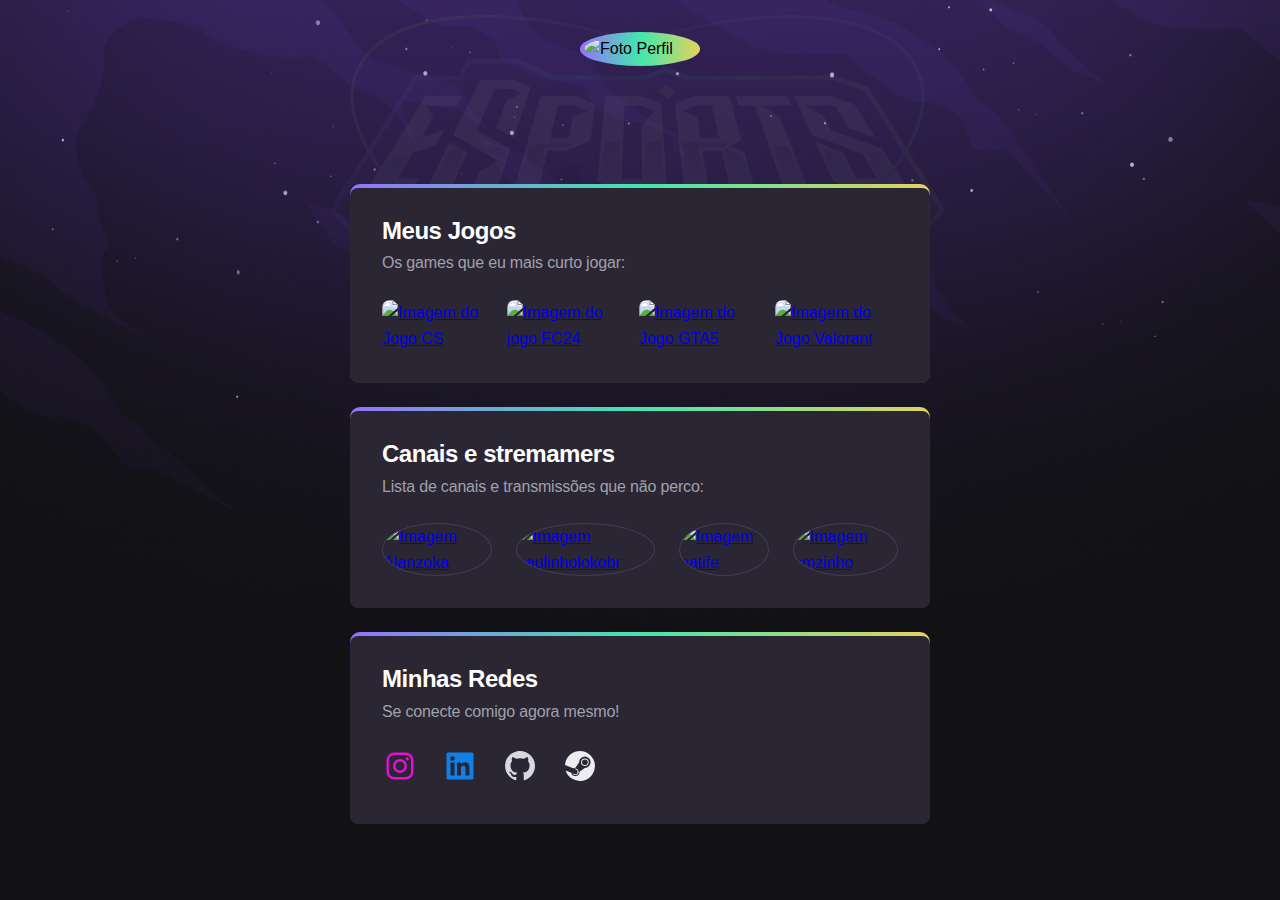
==== index.html @ 17753464 "Name" ====
<!DOCTYPE html>
<html lang="pt-br">
    <head>
        <link rel="preconnect" href="https://fonts.googleapis.com">
        <link rel="preconnect" href="https://fonts.gstatic.com" crossorigin>
        <link href="https://fonts.googleapis.com/css2?family=Inter+Tight:wght@400;900&display=swap" rel="stylesheet">
        
        <meta charset="UTF-8">
        <meta name="viewport" content="width=device-width, initial-scale=1.0">
        <title>ProjetoGames</title>

        <link rel="stylesheet" href="styles.css">
    </head>

    <body>
        <header>
            <div>
                <img 
                src="http://github.com/Pavanate.png" 
                alt="Foto Perfil">
            </div>
        </header> 

        <main>
            <section>
                <div>
                    <h2>Meus Jogos</h2>
                    <p>Os games que eu mais curto jogar:</p>

                    <ul class="games-list">
                        <li>
                            <a 
                            target="_blank"
                            href="https://www.twitch.tv/directory/category/counter-strike">
                                <img src="https://static-cdn.jtvnw.net/ttv-boxart/32399-188x250.jpg" alt="Imagem do Jogo CS">
                            </a>
                        </li>

                        <li>
                            <a 
                            target="_blank"
                            href="https://www.twitch.tv/directory/category/ea-sports-fc-24">
                                <img src="https://static-cdn.jtvnw.net/ttv-boxart/143106037_IGDB-188x250.jpg" alt="Imagem do jogo FC24">
                            </a>
                        </li>

                        <li>
                            <a 
                            target="_blank"
                            href="https://www.twitch.tv/directory/category/grand-theft-auto-v">
                                <img src="https://static-cdn.jtvnw.net/ttv-boxart/32982_IGDB-188x250.jpg" alt="Imagem do Jogo GTA5">
                            </a>
                        </li>
                        <li>
                            <a 
                            target="_blank"
                            href="https://www.twitch.tv/directory/category/valorant">
                                <img src="https://static-cdn.jtvnw.net/ttv-boxart/516575-188x250.jpg" alt="Imagem do Jogo Valorant">
                            </a>
                        </li>
                    </ul>
                </div>
            </section>

            <section>
                <div>
                    <h2>Canais e stremamers</h2>
                    <p>Lista de canais e transmissões que não perco:</p>

                    <ul class="Channel-list">
                        <li>
                            <a 
                            target="_blank"
                            href="https://www.twitch.tv/alanzoka">
                                <img src="https://static-cdn.jtvnw.net/jtv_user_pictures/64d44235-1dee-4bca-95da-bee1ee96eea3-profile_image-150x150.png" alt="Imagem Alanzoka">
                            </a>
                        </li>

                        <li>
                            <a 
                            target="_blank"
                            href="https://www.twitch.tv/paulinholokobr">
                                <img src="https://static-cdn.jtvnw.net/jtv_user_pictures/d96bbd7a-26e5-4c5e-b6a5-149d708a973b-profile_image-150x150.png" alt="Imagem paulinholokobr">
                            </a>
                        </li>

                        <li>
                            <a 
                            target="_blank"
                            href="https://www.twitch.tv/patife">
                                <img src="https://static-cdn.jtvnw.net/jtv_user_pictures/a38fcb94-9bde-45fa-9c96-63f04b3716b1-profile_image-150x150.png" alt="Imagem patife">
                            </a>
                        </li>

                        <li>
                            <a 
                            target="_blank"
                            href="https://www.twitch.tv/smzinho">
                                <img src="https://static-cdn.jtvnw.net/jtv_user_pictures/33aba100-11ff-4207-aff3-ef848ddbb7e8-profile_image-150x150.png" alt="Imagem smzinho">
                            </a>
                        </li>
                    </ul>
                </div>
            </section>

            <section>
                <div>
                    <h2>Minhas Redes</h2>
                    <p>Se conecte comigo agora mesmo!</p>

                    <ul class="Social-list">

                        <li>
                            <a 
                            target="_blank"
                            href="https://www.instagram.com/gabrielpavanate/">
                            <svg xmlns="http://www.w3.org/2000/svg" width="36" height="36" viewBox="0 0 24 24" style="fill: rgba(255, 13, 236, 0.88);transform: msFilter">
                                <path d="M11.999 7.377a4.623 4.623 0 1 0 0 9.248 4.623 4.623 0 0 0 0-9.248zm0 7.627a3.004 3.004 0 1 1 0-6.008 3.004 3.004 0 0 1 0 6.008z"></path>
                                <circle cx="16.806" cy="7.207" r="1.078"></circle>
                                <path d="M20.533 6.111A4.605 4.605 0 0 0 17.9 3.479a6.606 6.606 0 0 0-2.186-.42c-.963-.042-1.268-.054-3.71-.054s-2.755 0-3.71.054a6.554 6.554 0 0 0-2.184.42 4.6 4.6 0 0 0-2.633 2.632 6.585 6.585 0 0 0-.419 2.186c-.043.962-.056 1.267-.056 3.71 0 2.442 0 2.753.056 3.71.015.748.156 1.486.419 2.187a4.61 4.61 0 0 0 2.634 2.632 6.584 6.584 0 0 0 2.185.45c.963.042 1.268.055 3.71.055s2.755 0 3.71-.055a6.615 6.615 0 0 0 2.186-.419 4.613 4.613 0 0 0 2.633-2.633c.263-.7.404-1.438.419-2.186.043-.962.056-1.267.056-3.71s0-2.753-.056-3.71a6.581 6.581 0 0 0-.421-2.217zm-1.218 9.532a5.043 5.043 0 0 1-.311 1.688 2.987 2.987 0 0 1-1.712 1.711 4.985 4.985 0 0 1-1.67.311c-.95.044-1.218.055-3.654.055-2.438 0-2.687 0-3.655-.055a4.96 4.96 0 0 1-1.669-.311 2.985 2.985 0 0 1-1.719-1.711 5.08 5.08 0 0 1-.311-1.669c-.043-.95-.053-1.218-.053-3.654 0-2.437 0-2.686.053-3.655a5.038 5.038 0 0 1 .311-1.687c.305-.789.93-1.41 1.719-1.712a5.01 5.01 0 0 1 1.669-.311c.951-.043 1.218-.055 3.655-.055s2.687 0 3.654.055a4.96 4.96 0 0 1 1.67.311 2.991 2.991 0 0 1 1.712 1.712 5.08 5.08 0 0 1 .311 1.669c.043.951.054 1.218.054 3.655 0 2.436 0 2.698-.043 3.654h-.011z"></path>
                            </svg>
                            </a>
                        </li>

                        <li>
                            <a 
                            target="_blank"
                            href="https://www.linkedin.com/in/gabriel-da-silva-pavanate-46936b21a/">
                                <svg xmlns="http://www.w3.org/2000/svg" width="36" height="36" viewBox="0 0 24 24" style="fill: rgba(13, 140, 255, 0.88);transform: msFilter">
                                  <path d="M20 3H4a1 1 0 0 0-1 1v16a1 1 0 0 0 1 1h16a1 1 0 0 0 1-1V4a1 1 0 0 0-1-1zM8.339 18.337H5.667v-8.59h2.672v8.59zM7.003 8.574a1.548 1.548 0 1 1 0-3.096 1.548 1.548 0 0 1 0 3.096zm11.335 9.763h-2.669V14.16c0-.996-.018-2.277-1.388-2.277-1.39 0-1.601 1.086-1.601 2.207v4.248h-2.667v-8.59h2.56v1.174h.037c.355-.675 1.227-1.387 2.524-1.387 2.704 0 3.203 1.778 3.203 4.092v4.71z"></path>
                                </svg>
                            </a>
                        </li>

                        <li>
                            <a 
                            target="_blank"
                            href="https://github.com/Pavanate">
                                <svg xmlns="http://www.w3.org/2000/svg" width="36" height="36" viewBox="0 0 24 24" style="fill: rgba(239, 242, 247, 0.88);transform: msFilter">
                                 <path fill-rule="evenodd" clip-rule="evenodd" d="M12.026 2c-5.509 0-9.974 4.465-9.974 9.974 0 4.406 2.857 8.145 6.821 9.465.499.09.679-.217.679-.481 0-.237-.008-.865-.011-1.696-2.775.602-3.361-1.338-3.361-1.338-.452-1.152-1.107-1.459-1.107-1.459-.905-.619.069-.605.069-.605 1.002.07 1.527 1.028 1.527 1.028.89 1.524 2.336 1.084 2.902.829.091-.645.351-1.085.635-1.334-2.214-.251-4.542-1.107-4.542-4.93 0-1.087.389-1.979 1.024-2.675-.101-.253-.446-1.268.099-2.64 0 0 .837-.269 2.742 1.021a9.582 9.582 0 0 1 2.496-.336 9.554 9.554 0 0 1 2.496.336c1.906-1.291 2.742-1.021 2.742-1.021.545 1.372.203 2.387.099 2.64.64.696 1.024 1.587 1.024 2.675 0 3.833-2.33 4.675-4.552 4.922.355.308.675.916.675 1.846 0 1.334-.012 2.41-.012 2.737 0 .267.178.577.687.479C19.146 20.115 22 16.379 22 11.974 22 6.465 17.535 2 12.026 2z"></path>
                                </svg>
                            </a>
                        </li>

                        <li>
                            <a 
                            target="_blank"
                            href="https://steamcommunity.com/profiles/76561199032385422/">
                                <svg xmlns="http://www.w3.org/2000/svg" width="36" height="36" viewBox="0 0 24 24" style="fill: rgba(236, 236, 241, 1);transform: msFilter"><path d="M8.21 17.32 7 16.8a2.13 2.13 0 1 0 1.17-2.93l1.28.53a1.58 1.58 0 0 1-1.22 2.92z"></path><path d="M12 2a10 10 0 0 0-10 9.34l5.38 2.21a2.31 2.31 0 0 1 .47-.24A2.62 2.62 0 0 1 9 13.1l2.44-3.56a3.8 3.8 0 1 1 3.8 3.8h-.08l-3.51 2.5a2.77 2.77 0 0 1-5.47.68l-3.77-1.6A10 10 0 1 0 12 2z"></path><path d="M17.79 9.5a2.53 2.53 0 1 0-2.53 2.5 2.54 2.54 0 0 0 2.53-2.5zm-4.42 0a1.9 1.9 0 1 1 1.9 1.91 1.9 1.9 0 0 1-1.9-1.92z"></path></svg>
                            </a>
                        </li>
                    </ul>
                </div>
            </section>
            
        </main>  
        
    </body>
</html>
---- styles.css ----
* {
    margin: 0;
    padding: 0;
    box-sizing: border-box;
}

ul {                                                                                                                       
    list-style: none;
}

body{
    background-image: url(./assets/bg.jpg);
    background-position:top center;
    background-size: 100% auto;
    background-repeat: no-repeat;
    background-color:#121214 ;
}

body * {
    font-family: "Inter",sans-serif;
    line-height: 160%;
}

header {
    padding-top: 32px;
    height: calc(120px + 32px);
}

header div {
width: 120px;
margin:auto;
background-image: linear-gradient(90deg,#9572fc 0%,#43e7ad 50.52%,#e2d45c 100%);

border-radius: 50%;

display:flex;
padding: 4px;

transition: transform .3s;
}


header div:hover {
    transform: scale(1.1);
}

header img{
    width: 100%;
    border-radius: 50%;
}

main {
    max-width: 580px;
    width: 90%;
    margin:32px auto;

    display: grid;
    gap: 24px;
}

section {
    color: white;
    background-image: linear-gradient(90deg,#9572fc 0%,#43e7ad 50.52%,#e2d45c 100%);
    padding-top: 4px;
    border-radius:10px;;
}

section div{
  background-color: #2A2634;
  padding: 32px;
  padding-top: 24px;
  border-radius:8px;
}

section h2 {
    letter-spacing: -0.47px;
}

section p {
    letter-spacing: -0.18px;
    color: #a1a1aa;
}

section ul {
  display:flex;
  flex-wrap: warap;
  gap: 16px;

  margin-top: 24px;
  gap: 24px;
}

selection ul li {
transition: .3s;
}

section ul li:hover {
    transform:scale(1.1)
}

.games-list img {
    width: 90px;
    border-radius: 8px;
}

.Channel-list img {
   width: 70px;
   border-radius: 50%;
   border:1px solid #443e54
}

/*Animation*/

header div {
    animation: fromtop .7s 0s backwards;
}
main section {
    animation: frombottom .6s backwards;
}

main section:nth-child(1) {
    animation-delay:0;
}
main section:nth-child(2) {
    animation-delay:.2s;
}

main section:nth-child(3) {
    animation-delay:.4s;
}

@keyframes fromtop {
    from {
        opacity: 0;
        transform: translateY(-30px);
    }
    
    to{
        opacity: 1;
    transform: translateY(0)
    }
}

@keyframes frombottom {
    from {
        opacity: 0;
        transform: translateX(-30px);
    }

    to{
        opacity: 1;
    transform: translateX(0)
    }
}
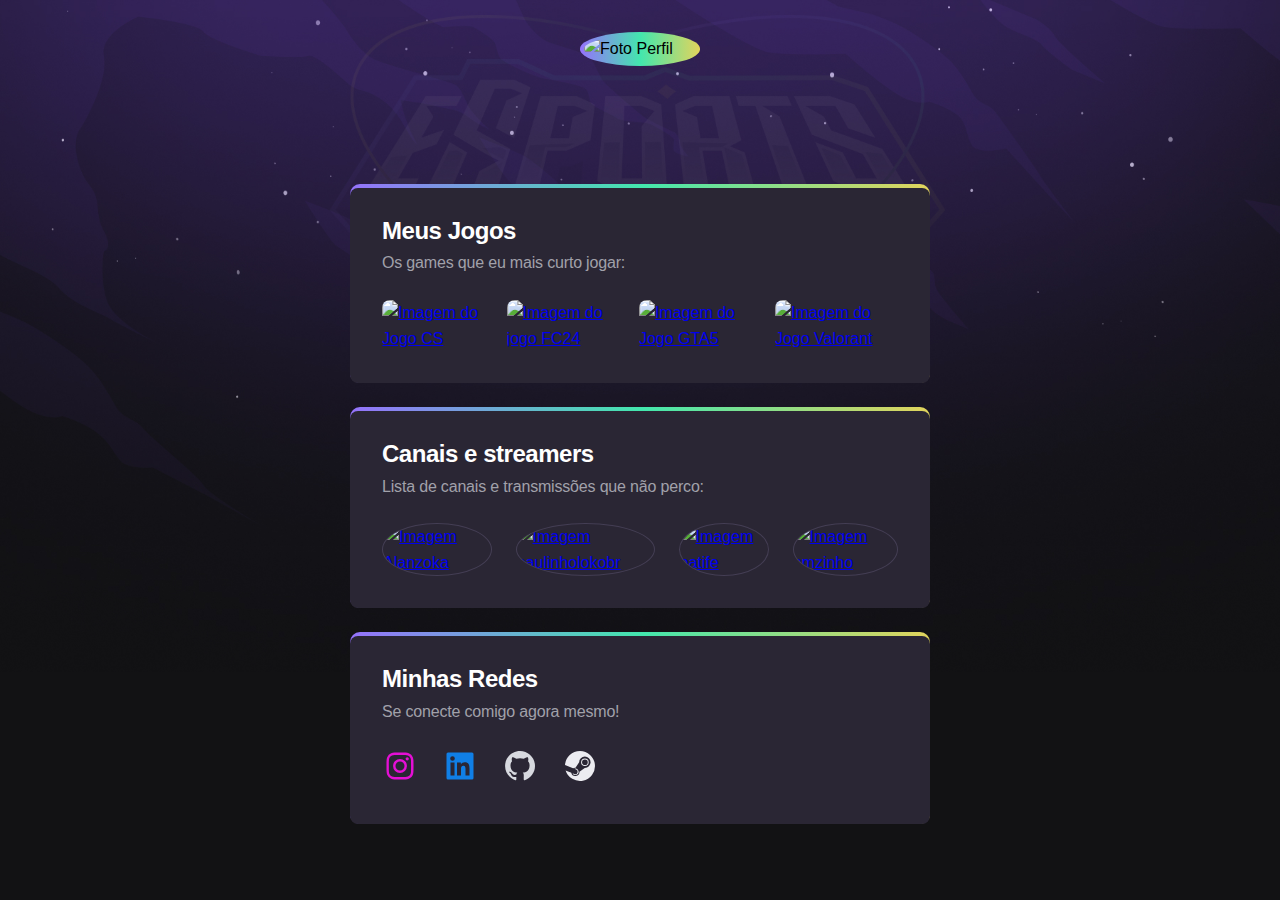
==== commit e7722574: "Ajuste Class Streamers" ====
--- a/index.html
+++ b/index.html
@@ -64,7 +64,7 @@
 
             <section>
                 <div>
-                    <h2>Canais e stremamers</h2>
+                    <h2>Canais e streamers</h2>
                     <p>Lista de canais e transmissões que não perco:</p>
 
                     <ul class="Channel-list">
--- a/styles.css
+++ b/styles.css
@@ -6,6 +6,11 @@
 
 ul {                                                                                                                       
     list-style: none;
+}
+
+img {
+    max-width: 100%;
+    height: auto;
 }
 
 body{
@@ -37,16 +42,20 @@
 padding: 4px;
 
 transition: transform .3s;
+
 }
 
 
 header div:hover {
     transform: scale(1.1);
+
 }
+
 
 header img{
     width: 100%;
     border-radius: 50%;
+
 }
 
 main {
@@ -56,6 +65,8 @@
 
     display: grid;
     gap: 24px;
+
+    
 }
 
 section {
@@ -63,6 +74,7 @@
     background-image: linear-gradient(90deg,#9572fc 0%,#43e7ad 50.52%,#e2d45c 100%);
     padding-top: 4px;
     border-radius:10px;;
+
 }
 
 section div{
@@ -92,6 +104,7 @@
 
 selection ul li {
 transition: .3s;
+
 }
 
 section ul li:hover {
@@ -101,12 +114,14 @@
 .games-list img {
     width: 90px;
     border-radius: 8px;
+   
 }
 
 .Channel-list img {
    width: 70px;
    border-radius: 50%;
    border:1px solid #443e54
+   
 }
 
 /*Animation*/
@@ -134,11 +149,12 @@
         opacity: 0;
         transform: translateY(-30px);
     }
-    
+
     to{
         opacity: 1;
     transform: translateY(0)
     }
+
 }
 
 @keyframes frombottom {
@@ -151,4 +167,6 @@
         opacity: 1;
     transform: translateX(0)
     }
+
+
 }
